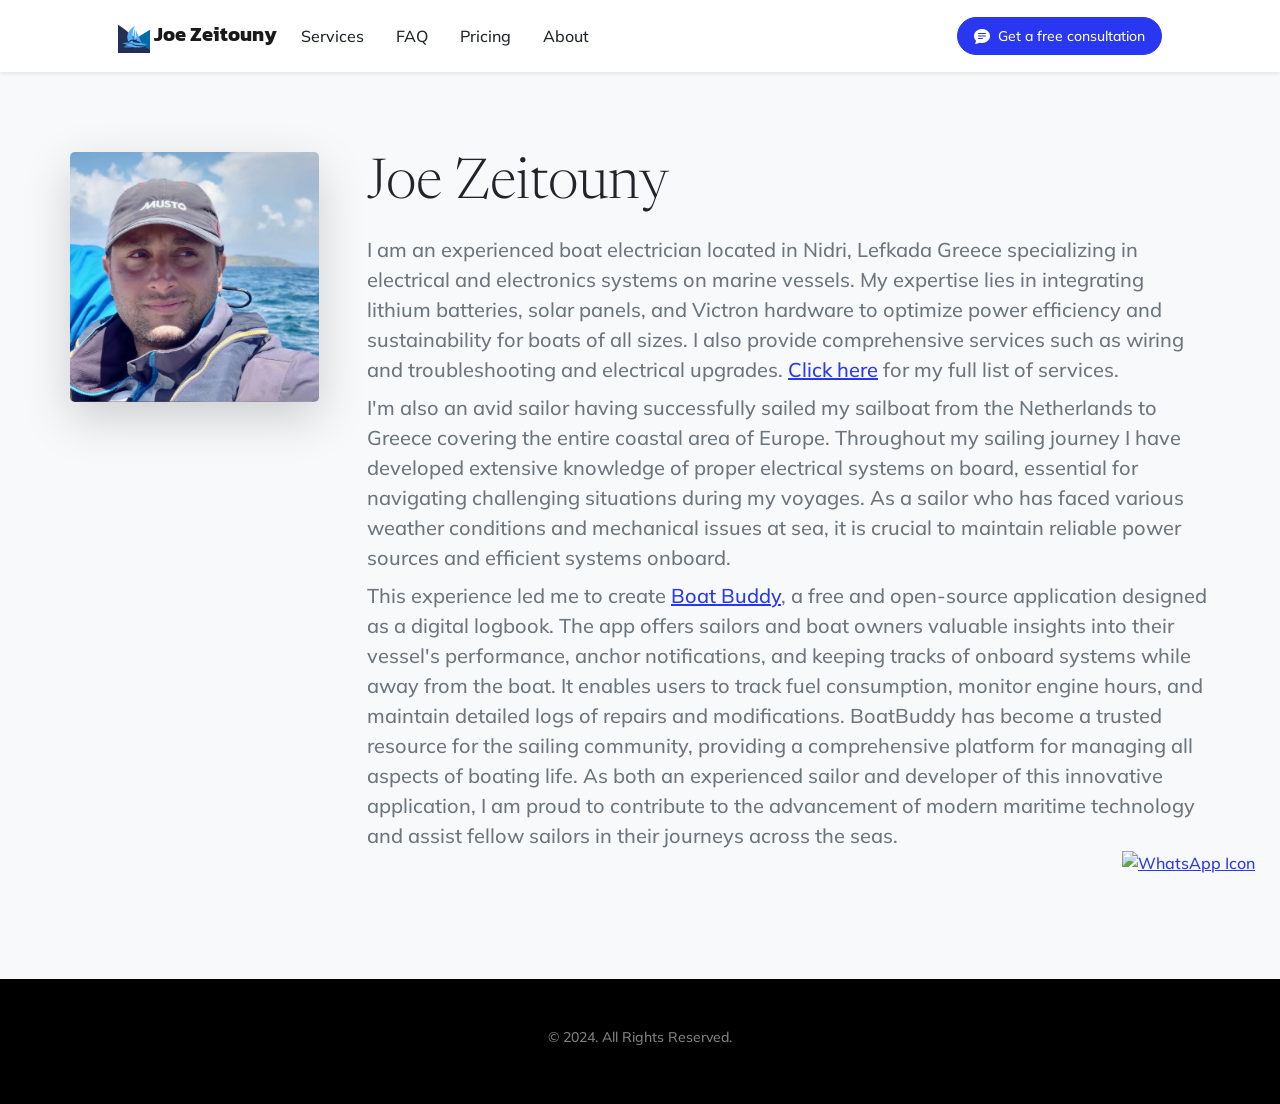
==== about.html @ 7ff1b16f "updated meta descriptions" ====
<!DOCTYPE html>
<html lang="en">

<head>
    <meta charset="utf-8" />
    <meta name="viewport" content="width=device-width, initial-scale=1, shrink-to-fit=no" />
    <meta name="description" content="Experienced boat electrician, sailing enthusiast, and developer of the popular Boat Buddy app offering comprehensive electrical services for boats in Nydri and Vliho, Lefkada, Greece. Specializing in integrating lithium batteries, solar panels, Victron hardware, marine wiring, safety equipment, and more to optimize power efficiency and sustainability on vessels of all sizes. As a sailor who has faced various weather conditions and mechanical issues at sea, my expertise lies in maintaining reliable power sources and efficient systems onboard." />
    <meta name="keywords" content="boat electrician, marine electrician, lithium batteries, solar panels, Victron hardware, marine wiring, safety equipment, Nydri, nidri, Vliho, Lefkas, Lefkada, Greece" />
    <link rel="icon" href="assets/favicon.ico" />
    
    <title>About</title>    

    <!-- Bootstrap icons-->
    <link href="https://cdn.jsdelivr.net/npm/bootstrap-icons@1.5.0/font/bootstrap-icons.css" rel="stylesheet" />
    <!-- Google fonts-->
    <link rel="preconnect" href="https://fonts.gstatic.com" />
    <link href="https://fonts.googleapis.com/css2?family=Newsreader:ital,wght@0,600;1,600&amp;display=swap"
        rel="stylesheet" />
    <link
        href="https://fonts.googleapis.com/css2?family=Mulish:ital,wght@0,300;0,500;0,600;0,700;1,300;1,500;1,600;1,700&amp;display=swap"
        rel="stylesheet" />
    <link href="https://fonts.googleapis.com/css2?family=Kanit:ital,wght@0,400;1,400&amp;display=swap"
        rel="stylesheet" />
    <!-- Core theme CSS (includes Bootstrap)-->
    <link href="css/styles.css" rel="stylesheet" />
</head>

<body id="page-top">
    <!-- Navigation-->
    <nav class="navbar navbar-expand-lg navbar-light fixed-top shadow-sm" id="mainNav">
        <div class="container px-5">
            <span><img src="assets/img/logo.png" width="32" height="32" alt="Logo of Joe Zeitouny" />
                <a class="navbar-brand fw-bold" href="index.html">Joe Zeitouny</a></span>
            <button class="navbar-toggler" type="button" data-bs-toggle="collapse" data-bs-target="#navbarResponsive"
                aria-controls="navbarResponsive" aria-expanded="false" aria-label="Toggle navigation">
                Menu
                <i class="bi-list"></i>
            </button>
            <div class="collapse navbar-collapse" id="navbarResponsive">
                <ul class="navbar-nav">                    
                    <li class="nav-item"><a class="nav-link me-lg-3" href="services.html">Services</a></li>
                </ul>
                <ul class="navbar-nav">                    
                    <li class="nav-item"><a class="nav-link me-lg-3" href="faq.html">FAQ</a></li>
                </ul>
                <ul class="navbar-nav">                    
                    <li class="nav-item"><a class="nav-link me-lg-3" href="/assets/files/pricing.pdf" download="Electrical Services Pricing Structure.pdf">Pricing</a></li>
                </ul>
                <ul class="navbar-nav">                    
                    <li class="nav-item"><a class="nav-link me-lg-3" href="about.html">About</a></li>
                </ul>
                <ul class="navbar-nav ms-auto">
                    <a href="mailto:joezeitouny@icloud.com?subject=Enquiry%20regarding%20electrical%20project"
                    class="btn btn-primary rounded-pill px-3 mb-2 mb-lg-0">
                        <span class="d-flex align-items-center">
                            <i class="bi-chat-text-fill me-2"></i>
                            <span class="small">Get a free consultation</span>
                        </span>
                    </a>
                </ul>                
            </div>
        </div>
    </nav>
    <!-- Mashead header-->
    <header class="masthead">
        <div class="container px-0">
            <div class="row gx-5 align-items-top">                
                <div class="col-lg-3">
                    <div class="features-device-mockup">
                        <img class="img shadow-lg rounded-3 img-fluid mb-4" src="assets/img/joe.jpeg" style="height: 250px;" alt="Joe Zeitouny" />
                    </div>
                </div>
                <div class="col-lg-9">
                    <!-- Mashead text and app badges-->
                    <div class="mb-5 mb-lg-0 text-center text-lg-start">
                        <h1 class="display-4 mb-3">Joe Zeitouny</h1>
                        <p class="lead fw-normal text-muted mb-2">I am an experienced boat electrician located in Nidri, Lefkada Greece specializing in electrical and electronics systems on marine vessels. My expertise lies in integrating lithium batteries, solar panels, and Victron hardware to optimize power efficiency and sustainability for boats of all sizes. I also provide comprehensive services such as wiring and troubleshooting and electrical upgrades. <a href="services.html" target="_blank">Click here</a> for my full list of services.</p>
                        <p class="lead fw-normal text-muted mb-2">I'm also an avid sailor having successfully sailed my sailboat from the Netherlands to Greece covering the entire coastal area of Europe. Throughout my sailing journey I have developed extensive knowledge of proper electrical systems on board, essential for navigating challenging situations during my voyages. As a sailor who has faced various weather conditions and mechanical issues at sea, it is crucial to maintain reliable power sources and efficient systems onboard.</p>
                            <p class="lead fw-normal text-muted mb-5">This experience led me to create <a href="https://boatbuddy.site" target="_blank">Boat Buddy</a>, a free and open-source application designed as a digital logbook. The app offers sailors and boat owners valuable insights into their vessel's performance, anchor notifications, and keeping tracks of onboard systems while away from the boat. It enables users to track fuel consumption, monitor engine hours, and maintain detailed logs of repairs and modifications.                            
                            BoatBuddy has become a trusted resource for the sailing community, providing a comprehensive platform for managing all aspects of boating life. As both an experienced sailor and developer of this innovative application, I am proud to contribute to the advancement of modern maritime technology and assist fellow sailors in their journeys across the seas.</p>                        
                    </div>
                </div>                
            </div>
        </div>
    </header>        
    <a href="https://api.whatsapp.com/send?phone=+31612435676&text=Hello! I'm interested in learning more about your services." target="_blank" class="whatsapp-button" style="padding: 10px; position: fixed; right: 15px; bottom: 15px; z-index: 9999;">
        <img src="https://www.vectorlogo.zone/logos/whatsapp/whatsapp-icon.svg" alt="WhatsApp Icon" style="width: 80px;"/>
      </a>
    
    <!-- Footer-->
    <footer class="bg-black text-center py-5">
        <div class="container px-5">
            <div class="text-white-50 small">
                <div class="mb-2">&copy; 2024. All Rights Reserved.</div>                
            </div>
        </div>
    </footer>
    </div>
    <!-- Bootstrap core JS-->
    <script src="https://cdn.jsdelivr.net/npm/bootstrap@5.1.3/dist/js/bootstrap.bundle.min.js"></script>
    <!-- Core theme JS-->
    <script src="js/scripts.js"></script>
</body>

</html>
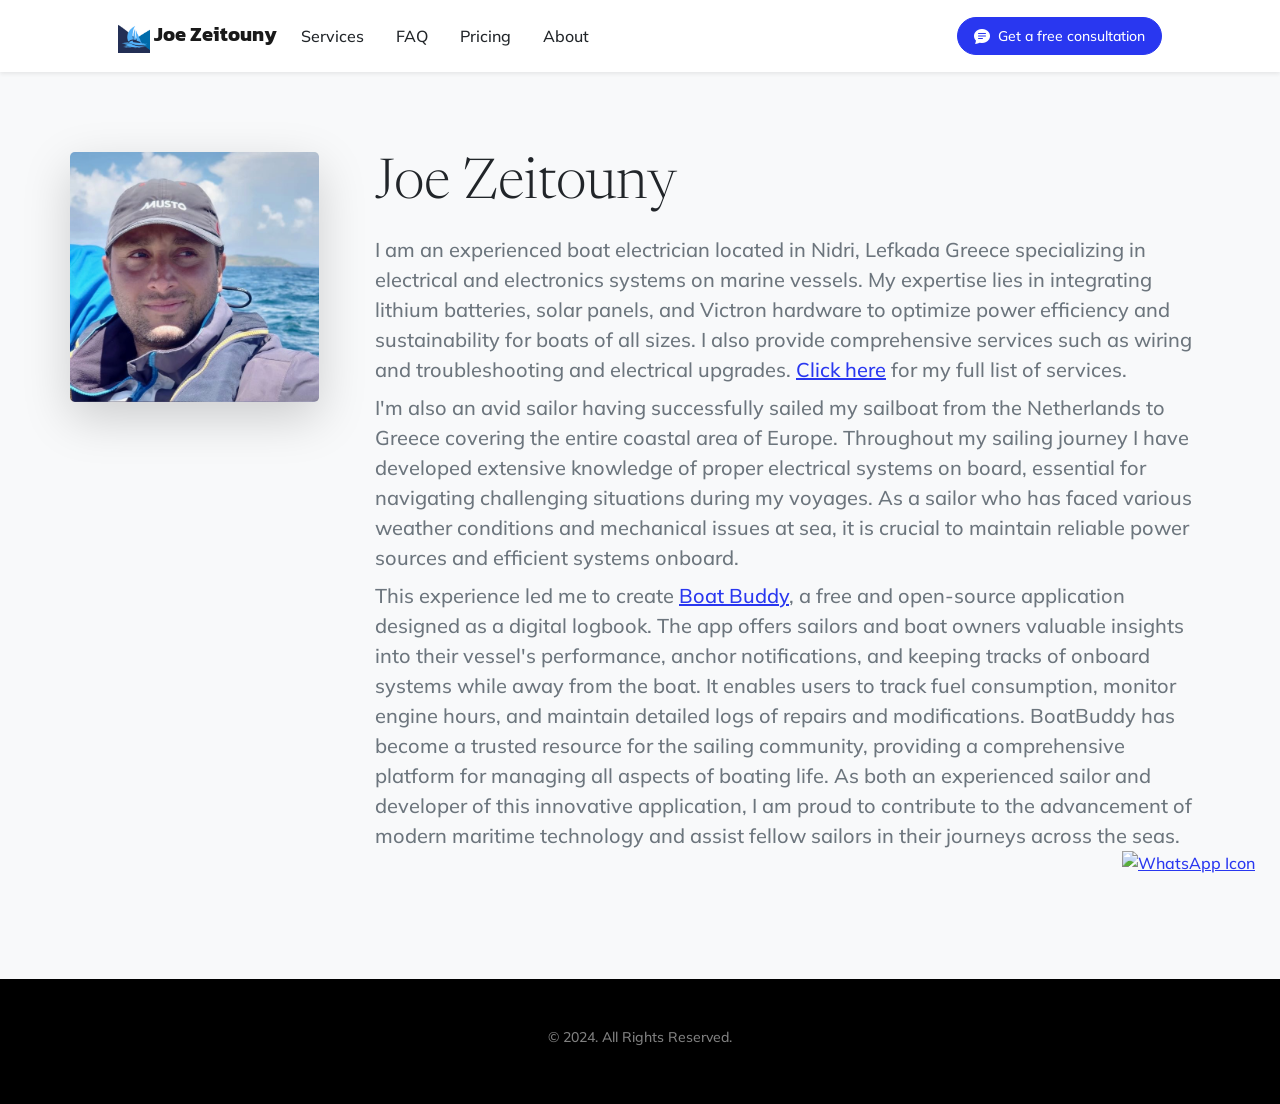
==== commit 7f74b248: "UI Improvement" ====
--- a/about.html
+++ b/about.html
@@ -24,6 +24,15 @@
     <!-- Core theme CSS (includes Bootstrap)-->
     <link href="css/styles.css" rel="stylesheet" />
 </head>
+<!-- Google tag (gtag.js) -->
+<script async src="https://www.googletagmanager.com/gtag/js?id=G-VP51904YNR"></script>
+<script>
+  window.dataLayer = window.dataLayer || [];
+  function gtag(){dataLayer.push(arguments);}
+  gtag('js', new Date());
+
+  gtag('config', 'G-VP51904YNR');
+</script>
 
 <body id="page-top">
     <!-- Navigation-->
@@ -72,7 +81,7 @@
                 </div>
                 <div class="col-lg-9">
                     <!-- Mashead text and app badges-->
-                    <div class="mb-5 mb-lg-0 text-center text-lg-start">
+                    <div class="mb-5 mb-lg-0 text-start mx-2">
                         <h1 class="display-4 mb-3">Joe Zeitouny</h1>
                         <p class="lead fw-normal text-muted mb-2">I am an experienced boat electrician located in Nidri, Lefkada Greece specializing in electrical and electronics systems on marine vessels. My expertise lies in integrating lithium batteries, solar panels, and Victron hardware to optimize power efficiency and sustainability for boats of all sizes. I also provide comprehensive services such as wiring and troubleshooting and electrical upgrades. <a href="services.html" target="_blank">Click here</a> for my full list of services.</p>
                         <p class="lead fw-normal text-muted mb-2">I'm also an avid sailor having successfully sailed my sailboat from the Netherlands to Greece covering the entire coastal area of Europe. Throughout my sailing journey I have developed extensive knowledge of proper electrical systems on board, essential for navigating challenging situations during my voyages. As a sailor who has faced various weather conditions and mechanical issues at sea, it is crucial to maintain reliable power sources and efficient systems onboard.</p>
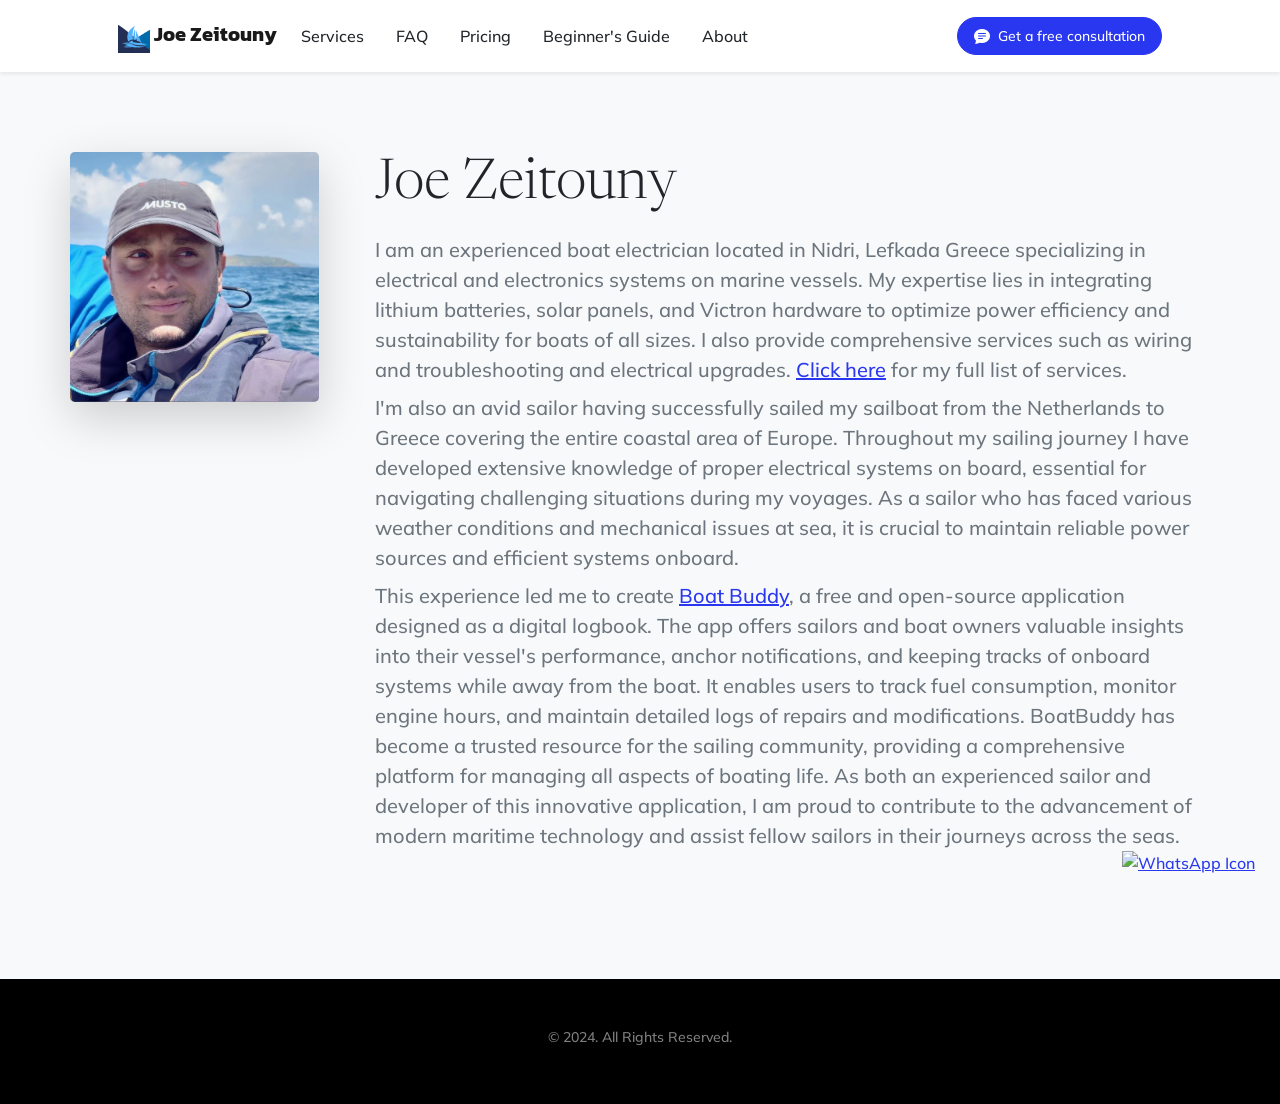
==== commit 47621cb8: "Added a beginner's guide to marine electrics" ====
--- a/about.html
+++ b/about.html
@@ -55,11 +55,14 @@
                 <ul class="navbar-nav">                    
                     <li class="nav-item"><a class="nav-link me-lg-3" href="/assets/files/pricing.pdf" download="Electrical Services Pricing Structure.pdf">Pricing</a></li>
                 </ul>
+                <ul class="navbar-nav">
+                    <li class="nav-item"><a class="nav-link me-lg-3" href="/assets/files/Complete Beginner's Guide to Marine Electrics.pdf" download="Complete Beginner's Guide to Marine Electrics.pdf">Beginner's Guide</a></li>
+                </ul>
                 <ul class="navbar-nav">                    
                     <li class="nav-item"><a class="nav-link me-lg-3" href="about.html">About</a></li>
                 </ul>
                 <ul class="navbar-nav ms-auto">
-                    <a href="mailto:joezeitouny@icloud.com?subject=Enquiry%20regarding%20electrical%20project"
+                    <a href="mailto:joezeitouny@icloud.com?subject=Enquiry%20regarding%20electrical%20project" target="_blank"
                     class="btn btn-primary rounded-pill px-3 mb-2 mb-lg-0">
                         <span class="d-flex align-items-center">
                             <i class="bi-chat-text-fill me-2"></i>
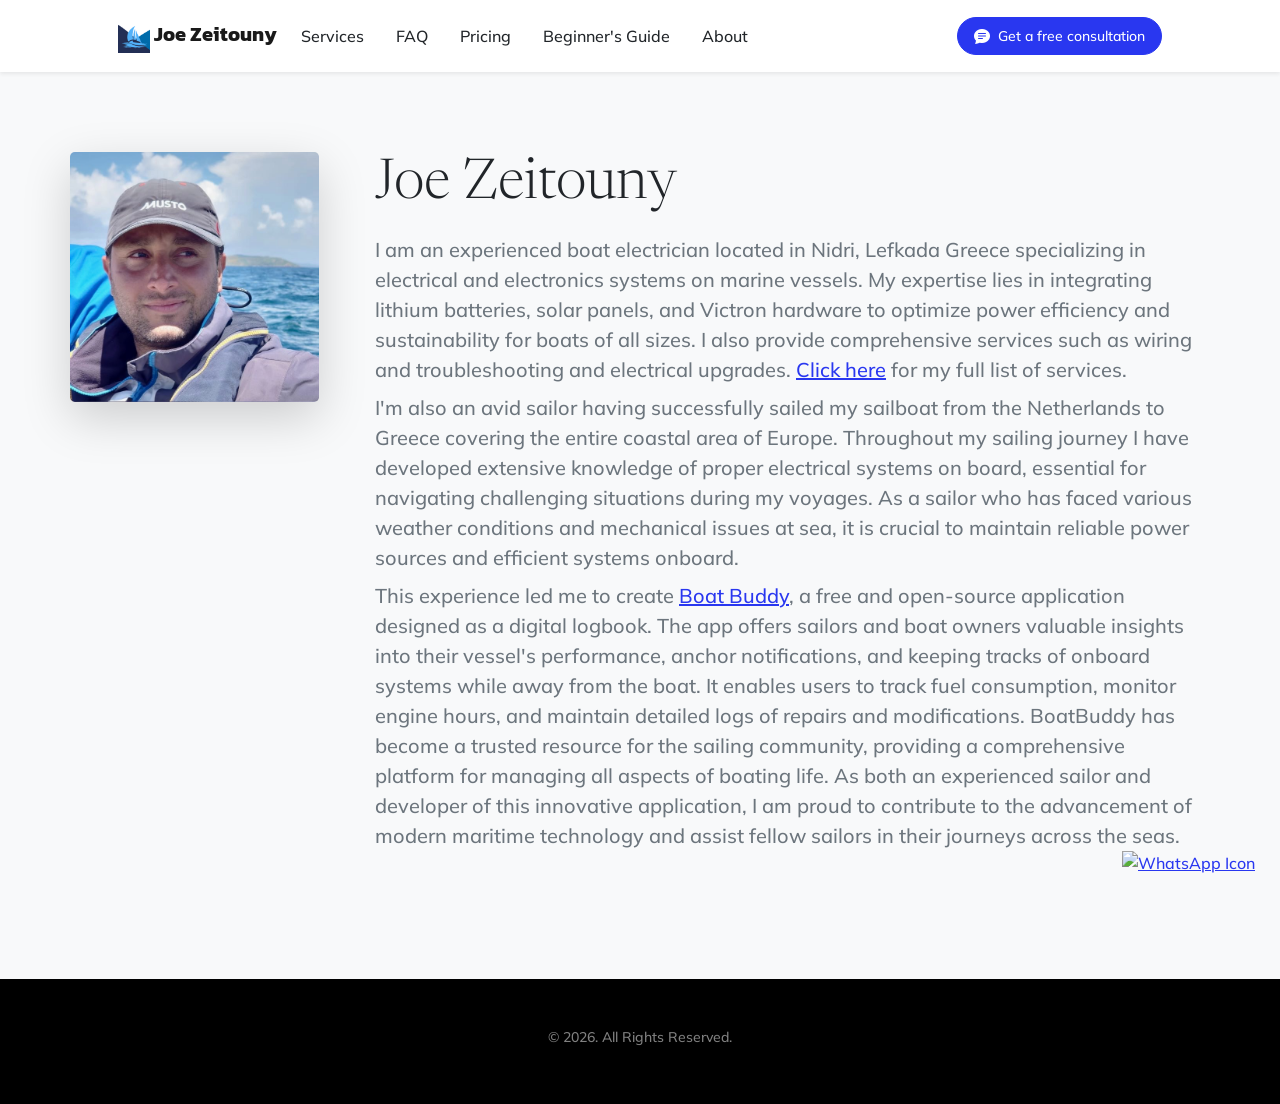
==== commit cbf700d6: "updated footers" ====
--- a/about.html
+++ b/about.html
@@ -62,7 +62,7 @@
                     <li class="nav-item"><a class="nav-link me-lg-3" href="about.html">About</a></li>
                 </ul>
                 <ul class="navbar-nav ms-auto">
-                    <a href="mailto:joezeitouny@icloud.com?subject=Enquiry%20regarding%20electrical%20project" target="_blank"
+                    <a href="mailto:joezeitouny@pm.me?subject=Enquiry%20regarding%20electrical%20project" target="_blank"
                     class="btn btn-primary rounded-pill px-3 mb-2 mb-lg-0">
                         <span class="d-flex align-items-center">
                             <i class="bi-chat-text-fill me-2"></i>
@@ -103,7 +103,7 @@
     <footer class="bg-black text-center py-5">
         <div class="container px-5">
             <div class="text-white-50 small">
-                <div class="mb-2">&copy; 2024. All Rights Reserved.</div>                
+                <div class="mb-2">&copy; 2026. All Rights Reserved.</div>                
             </div>
         </div>
     </footer>
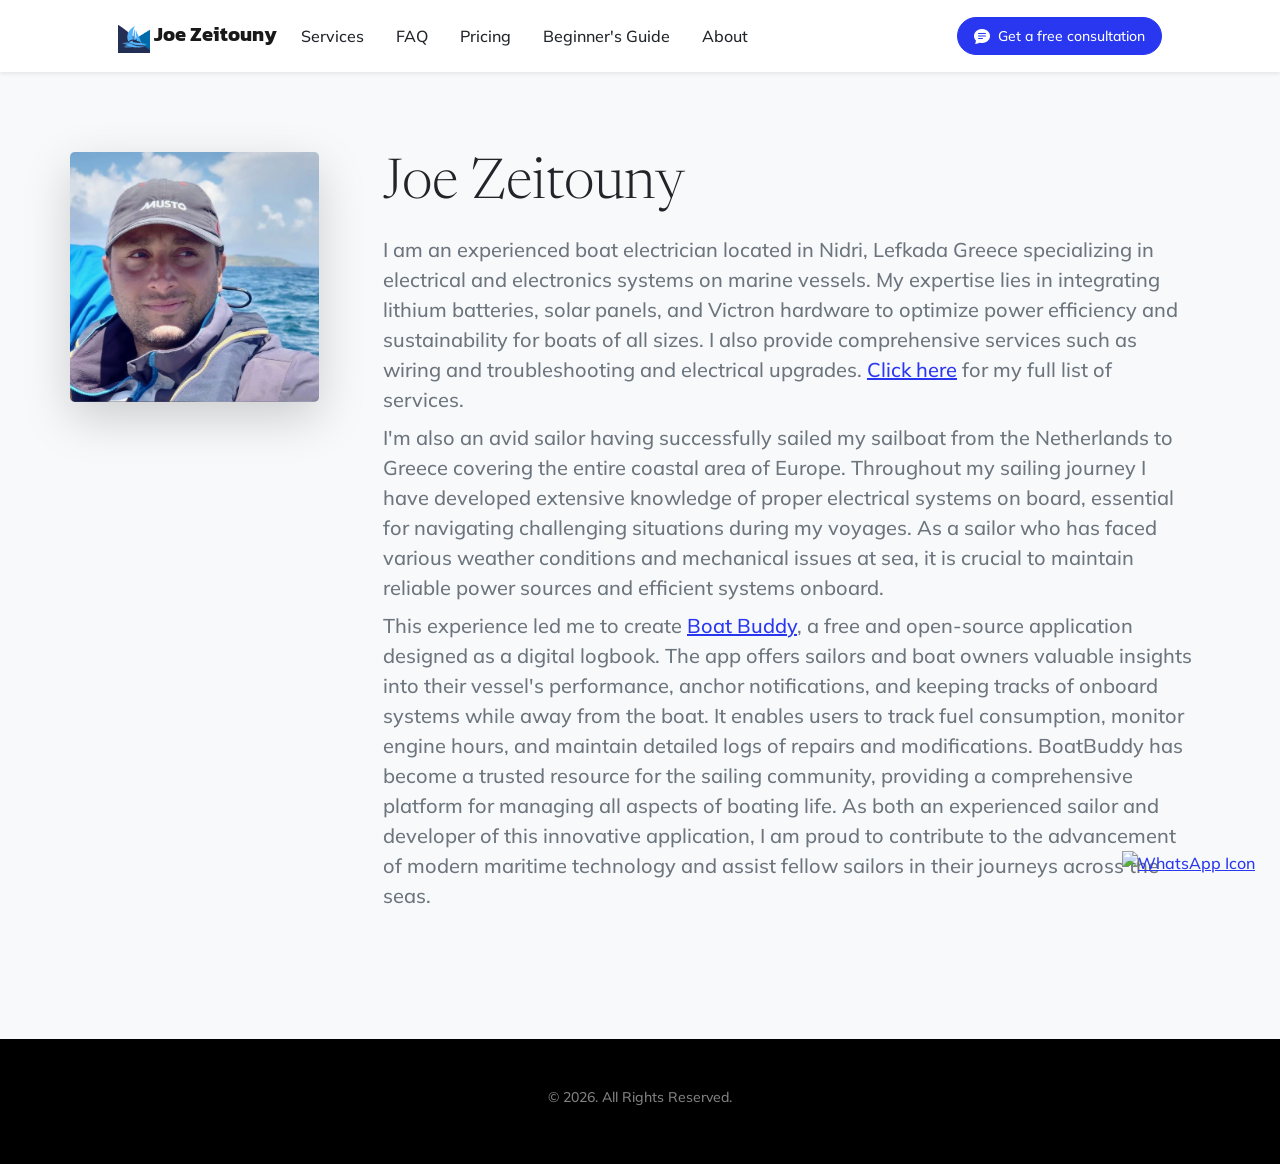
==== commit 479bda45: "layout improvements" ====
--- a/about.html
+++ b/about.html
@@ -84,7 +84,7 @@
                 </div>
                 <div class="col-lg-9">
                     <!-- Mashead text and app badges-->
-                    <div class="mb-5 mb-lg-0 text-start mx-2">
+                    <div class="mb-5 mb-lg-0 text-start px-3">
                         <h1 class="display-4 mb-3">Joe Zeitouny</h1>
                         <p class="lead fw-normal text-muted mb-2">I am an experienced boat electrician located in Nidri, Lefkada Greece specializing in electrical and electronics systems on marine vessels. My expertise lies in integrating lithium batteries, solar panels, and Victron hardware to optimize power efficiency and sustainability for boats of all sizes. I also provide comprehensive services such as wiring and troubleshooting and electrical upgrades. <a href="services.html" target="_blank">Click here</a> for my full list of services.</p>
                         <p class="lead fw-normal text-muted mb-2">I'm also an avid sailor having successfully sailed my sailboat from the Netherlands to Greece covering the entire coastal area of Europe. Throughout my sailing journey I have developed extensive knowledge of proper electrical systems on board, essential for navigating challenging situations during my voyages. As a sailor who has faced various weather conditions and mechanical issues at sea, it is crucial to maintain reliable power sources and efficient systems onboard.</p>
